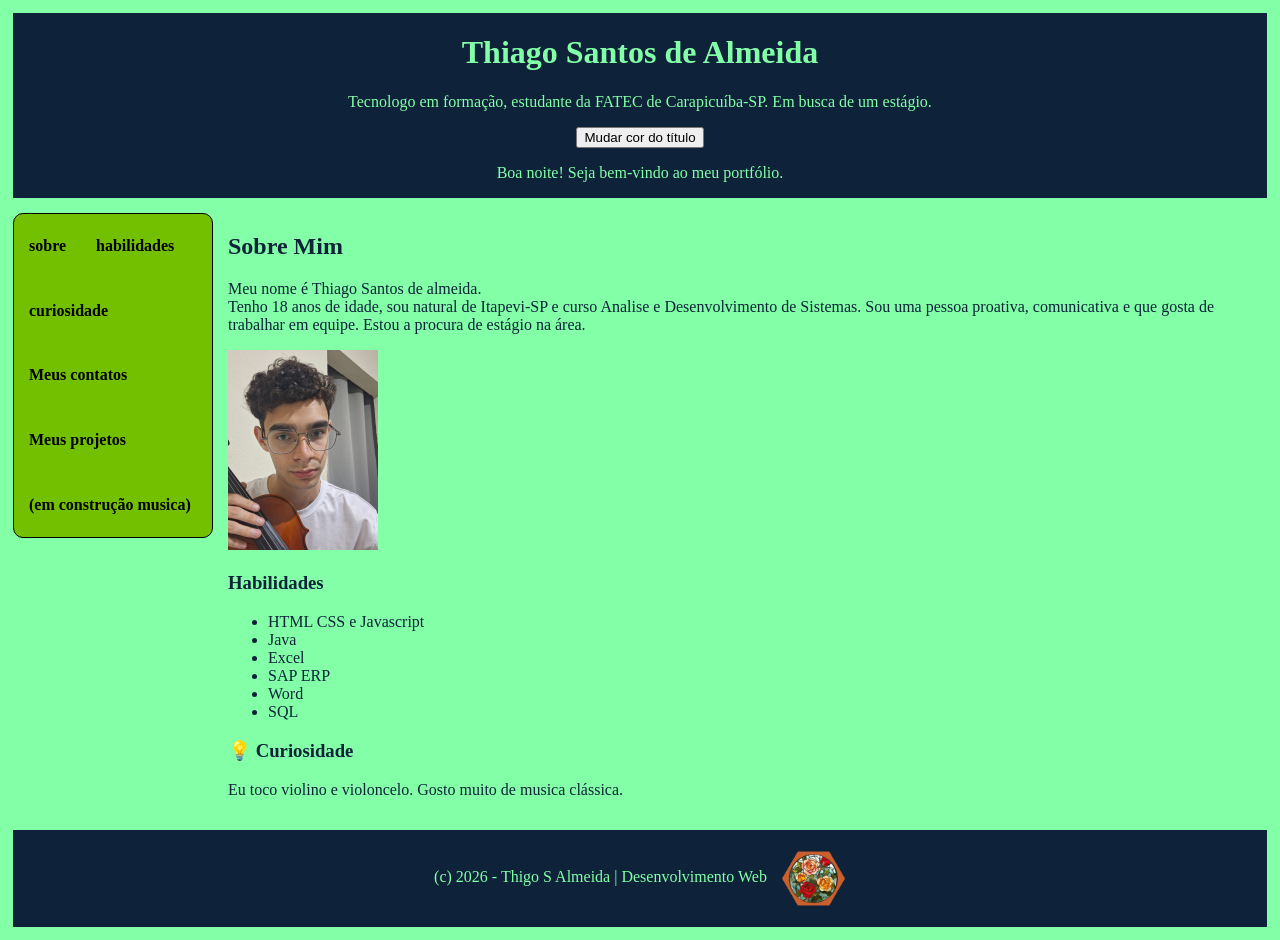
==== index.html @ 50d30e30 "commit5" ====
<!DOCTYPE html>
<html lang="pt-BR">
<head>
    <meta charset="UTF-8">
    <meta name="viewport" content="width=device-width, initial-scale=1.0">
    <title>Portfólio</title>
        <link rel="stylesheet" href="style.css">
</head>
<body>
    <div class="layout">
    <header>
    <h1 id="titulo">Thiago Santos de Almeida</h1>
    <p>Tecnologo em formação, estudante da FATEC de Carapicuíba-SP. Em busca de um estágio.</p>
    <button onclick="mudarCor()">Mudar cor do título</button>
</header>
    
<nav class="menu">
    <a href="#sobre">sobre</a>
    <a href="#habilidades">habilidades</a>
    <a href="#curiosidade">curiosidade</a>
    <a href="contato.html">Meus contatos</a>
    <a href="projetos.html">Meus projetos</a>
    <a href="musica.html">(em construção musica)</a>

</nav>
    <main>
    <section id="sobre">
        <h2>Sobre Mim</h2>
        <p>Meu nome é Thiago Santos de almeida. <br>
        Tenho 18 anos de idade, sou natural de Itapevi-SP e curso 
        Analise e Desenvolvimento de Sistemas. Sou uma pessoa proativa,
        comunicativa e que gosta de trabalhar em equipe. Estou a procura de estágio na área.</p>
         
        <img class="fotominha" width="123px" src="Foto1.jpeg" alt="Thiago segurando um violino e olhando para a câmera">
    </section>

    <section id="habilidades">
        <h3>Habilidades</h3>
        <ul>
            <li>HTML CSS e Javascript</li>
            <li>Java</li>
            <li>Excel</li>
            <li>SAP ERP</li>
            <li>Word</li>
            <li>SQL</li>
        </ul>
    </section>
    
    <section id="curiosidade">
    <aside>
        <h3>💡 Curiosidade</h3>
        <p>Eu toco violino e violoncelo. Gosto muito de musica clássica.</p>
    </aside>
    </section>
</main>
    <footer>
    <p>(c) 2026 - Thigo S Almeida | Desenvolvimento Web
        <img
            class="rosas"
            src="rosas.jpeg"
            alt="insignia de rosas">
    </p>
</footer>

</div>
<script src="script.js"></script>
</body>
</html>
---- style.css ----
* {
    box-sizing: border-box;
}

body {
    background-color: #82ffa7;
    color: #0e233a;
    font-family: "Georgia", serif;
    display: flex;
    flex-direction: column;
    min-height: 100vh;
    padding: 5px;
}
h1{
   text-align: center;
}
header{
    background-color: #0e233a;
    justify-content: center;
    text-align: center;
    color: #82ffa7;

}
.menu {
    display: flex;
    flex-wrap: wrap;
    align-items: center;
    gap: 30px;
    background-color: #73c000;
    padding: 15px;
    max-height: 300px; 
    border: 1px solid #000000;
    border-radius: 10px;
}
.menu a {
    color: #000000;
    text-decoration: none;
    font-weight: bold;
}
/* CSS */
.fotominha {
  
  width: 100%; 
  max-width: 500px; 
  height: auto;    
}
/* Para telas maiores*/
@media (min-width: 1000px) {
  .fotominha {
    width: 150px; 
  }
  .menu {
    max-height: 325px; 
  }
}
footer{
    justify-content: center;
    color: #82ffa7;
    text-align: center;
    background-color: #0e233a;
}
.container-caixas {
      display: flex;             
      flex-direction: row;       
      gap: 16px;                 
      align-items: center;       
    }
.caixa-texto {
      padding: 10px 14px;
      border: 1px solid #0e233a;
      background-color: aquamarine;
      border-radius: 6px;
      font-size: 1rem;
      flex: 1; 
    }
.layout {
    flex: 1;
    display: grid;
    grid-template-columns: 200px 1fr;
    grid-template-rows: auto 1fr auto;
    grid-template-areas:
        "header header"
        "menu   main"
        "footer footer";
    gap: 15px;
}

header { grid-area: header; }
nav    { grid-area: menu;   }
main   { grid-area: main;   }
footer { grid-area: footer; }

h4{
    background-color: #006400;
}
.container {
    max-width: 800px;
    margin: 40px auto;
    padding: 20px;
}

.card {
    background-color: white;
    padding: 30px;
    border-radius: 12px;
    box-shadow: 0 4px 12px rgba(0, 0, 0, 0.15);
}
a {
  text-decoration: none;
  transition: color 0.2s ease, background-color 0.2s ease;
}

a:hover {
  color: #dc2626;
}
.voltar {
    color: white;
    text-decoration: none;
    transition: color 0.2s ease, background-color 0.2s ease;
}
.voltar:hover {
    color: #ee0b4f
}
.cnttxt {
    text-align: center;
}
.layoutII{
    flex: 1;
    display: grid;
    grid-template-rows: auto 1fr auto;
    grid-template-areas:
        "header"
        "main"
        "footer";
    gap: 15px;
}
main {
    flex: auto;
}
.rosas {
    display: inline-block;

    width: 65px;

    margin-left: 10px;

    vertical-align: middle;
}
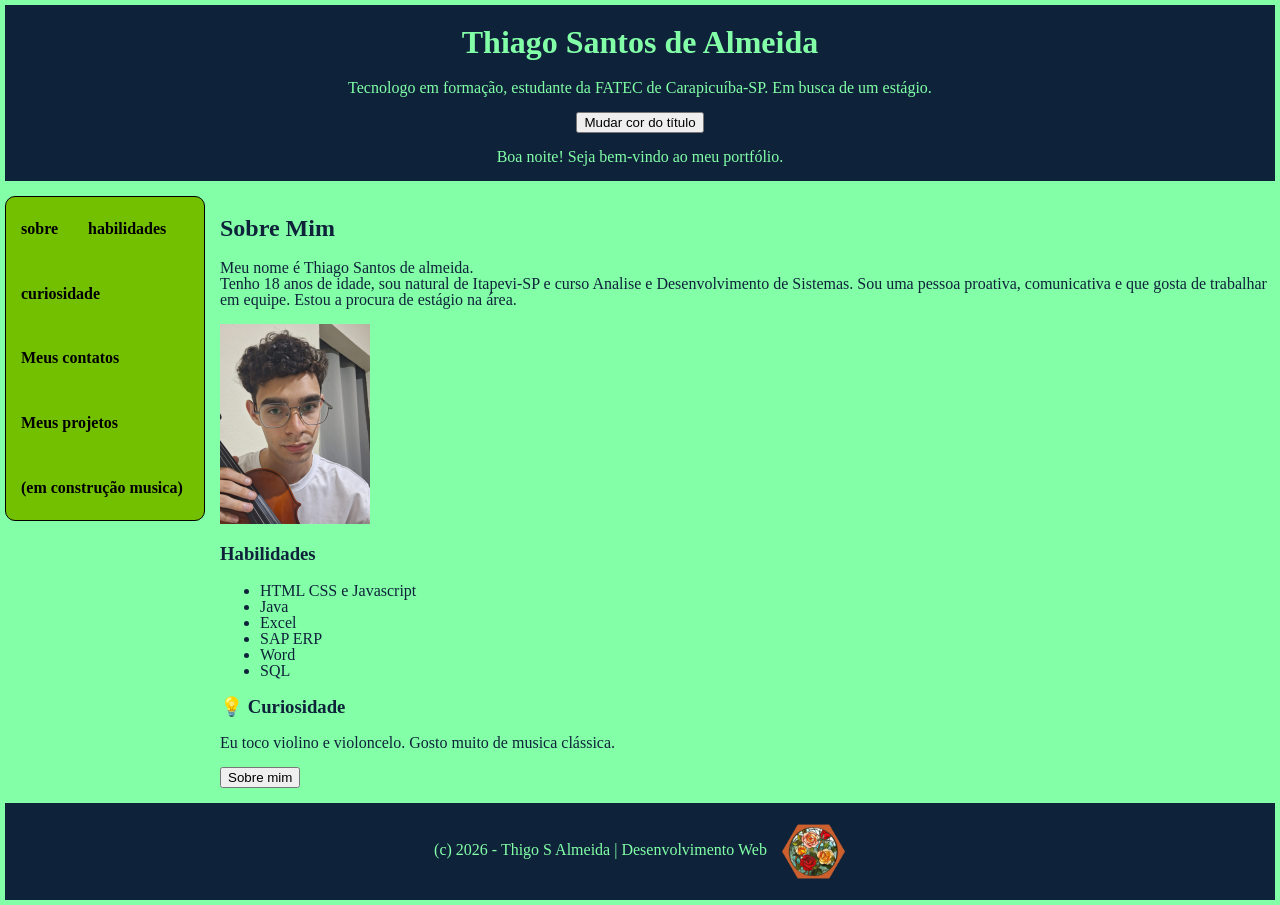
==== commit f8710815: "Commit6" ====
--- a/index.html
+++ b/index.html
@@ -50,6 +50,7 @@
     <aside>
         <h3>💡 Curiosidade</h3>
         <p>Eu toco violino e violoncelo. Gosto muito de musica clássica.</p>
+        <button onclick="apresentacao()">Sobre mim</button>
     </aside>
     </section>
 </main>
--- a/style.css
+++ b/style.css
@@ -3,6 +3,7 @@
 }
 
 body {
+    margin: 0;
     background-color: #82ffa7;
     color: #0e233a;
     font-family: "Georgia", serif;
@@ -10,6 +11,7 @@
     flex-direction: column;
     min-height: 100vh;
     padding: 5px;
+    line-height: 1;
 }
 h1{
    text-align: center;
@@ -61,7 +63,8 @@
 }
 .container-caixas {
       display: flex;             
-      flex-direction: row;       
+      flex-direction: row;
+      flex-wrap: wrap;       
       gap: 16px;                 
       align-items: center;       
     }
@@ -133,6 +136,8 @@
         "main"
         "footer";
     gap: 15px;
+    max-width: 100%;
+    min-width: 0;
 }
 main {
     flex: auto;
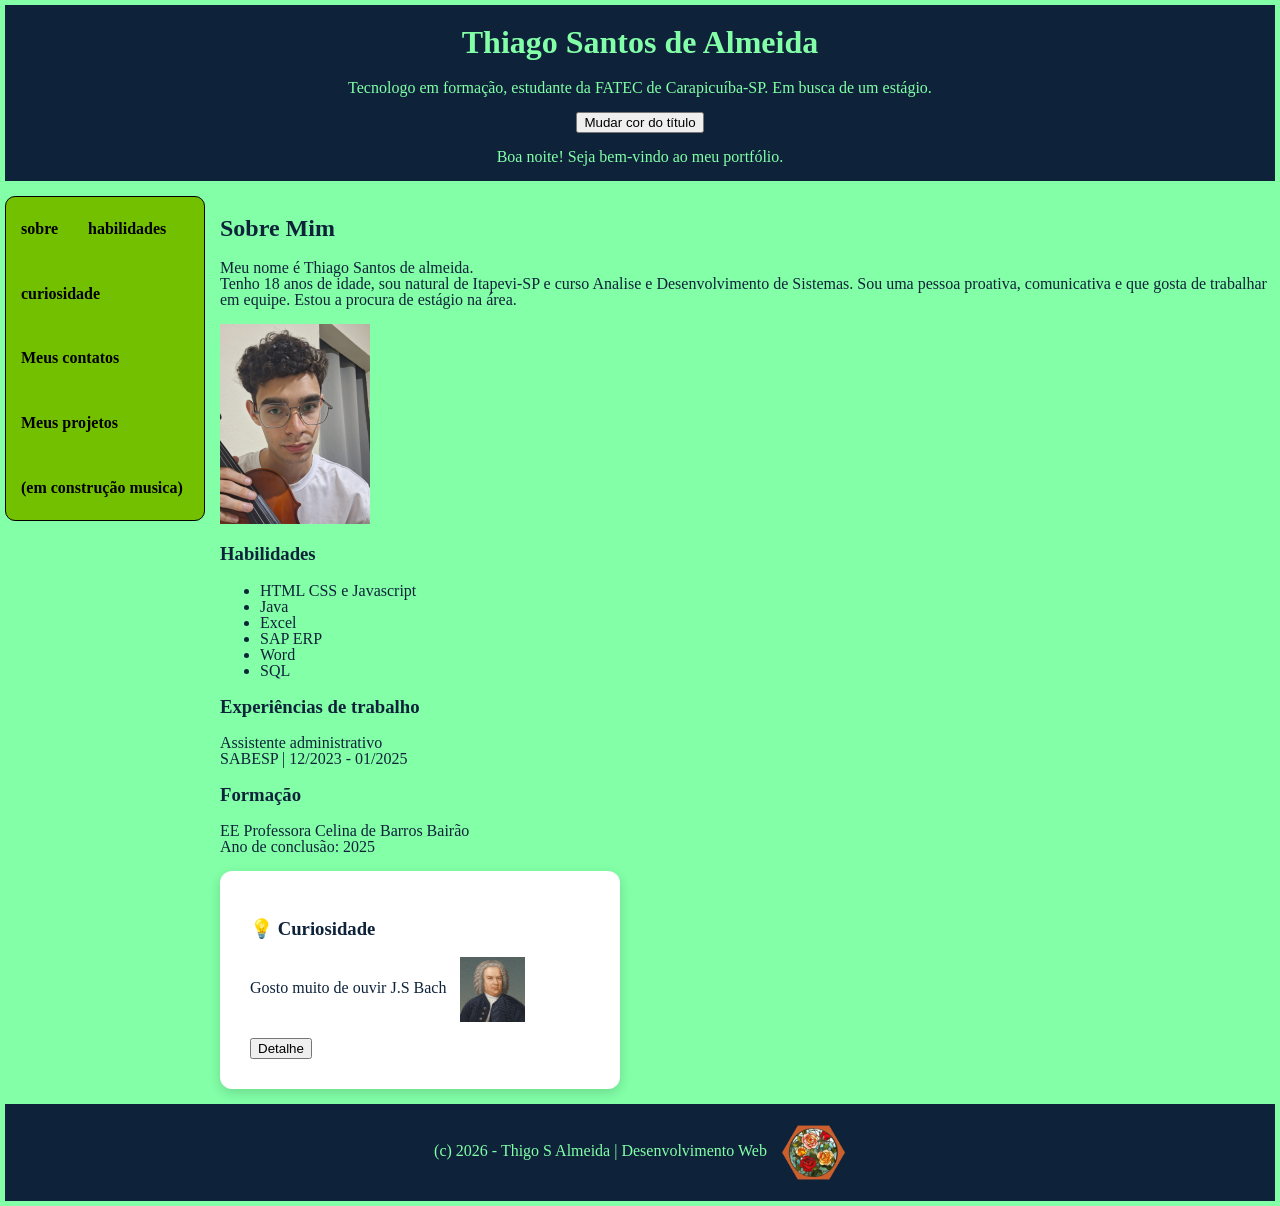
==== commit ed159b04: "commitXIII" ====
--- a/index.html
+++ b/index.html
@@ -46,11 +46,30 @@
         </ul>
     </section>
     
+<section id="experiencias">
+    <h3>Experiências de trabalho</h3>
+    <p>Assistente administrativo<br>
+        SABESP | 12/2023 - 01/2025</p>
+</section>
+
+<section id="formação">
+    <h3>Formação</h3>
+    <p>EE Professora Celina de Barros Bairão<br>
+        Ano de conclusão: 2025</p>
+</section>
+
     <section id="curiosidade">
     <aside>
+        <section class="cardII">
         <h3>💡 Curiosidade</h3>
-        <p>Eu toco violino e violoncelo. Gosto muito de musica clássica.</p>
-        <button onclick="apresentacao()">Sobre mim</button>
+        <p>Gosto muito de ouvir J.S Bach 
+            <img
+            class="bach"
+            src="bach.jpeg"
+            alt="Bach">
+        </p>
+        <button onclick="obra()">Detalhe</button>
+        </section>
     </aside>
     </section>
 </main>
--- a/style.css
+++ b/style.css
@@ -54,6 +54,9 @@
   .menu {
     max-height: 325px; 
   }
+  .container-hor img{
+    max-width: 150px; 
+}
 }
 footer{
     justify-content: center;
@@ -93,9 +96,6 @@
 main   { grid-area: main;   }
 footer { grid-area: footer; }
 
-h4{
-    background-color: #006400;
-}
 .container {
     max-width: 800px;
     margin: 40px auto;
@@ -114,7 +114,8 @@
 }
 
 a:hover {
-  color: #dc2626;
+    color: #ff1919;
+    background-color: #FFEF8A;
 }
 .voltar {
     color: white;
@@ -122,7 +123,8 @@
     transition: color 0.2s ease, background-color 0.2s ease;
 }
 .voltar:hover {
-    color: #ee0b4f
+    color: #860000;
+    background-color: #FFEF8A;
 }
 .cnttxt {
     text-align: center;
@@ -151,3 +153,29 @@
 
     vertical-align: middle;
 }
+.container-hor {
+    display: flex;
+    align-items: center;
+    gap: 7px;
+}
+.container-hor img{
+    width: 100%; 
+    max-width: 150px; 
+    height: auto;
+}
+.bach {
+    display: inline-block;
+
+    width: 65px;
+
+    margin-left: 10px;
+
+    vertical-align: middle;
+}
+.cardII {
+    background-color: white;
+    padding: 30px;
+    border-radius: 12px;
+    box-shadow: 0 4px 12px rgba(0, 0, 0, 0.15);
+    max-width: 400px;
+}
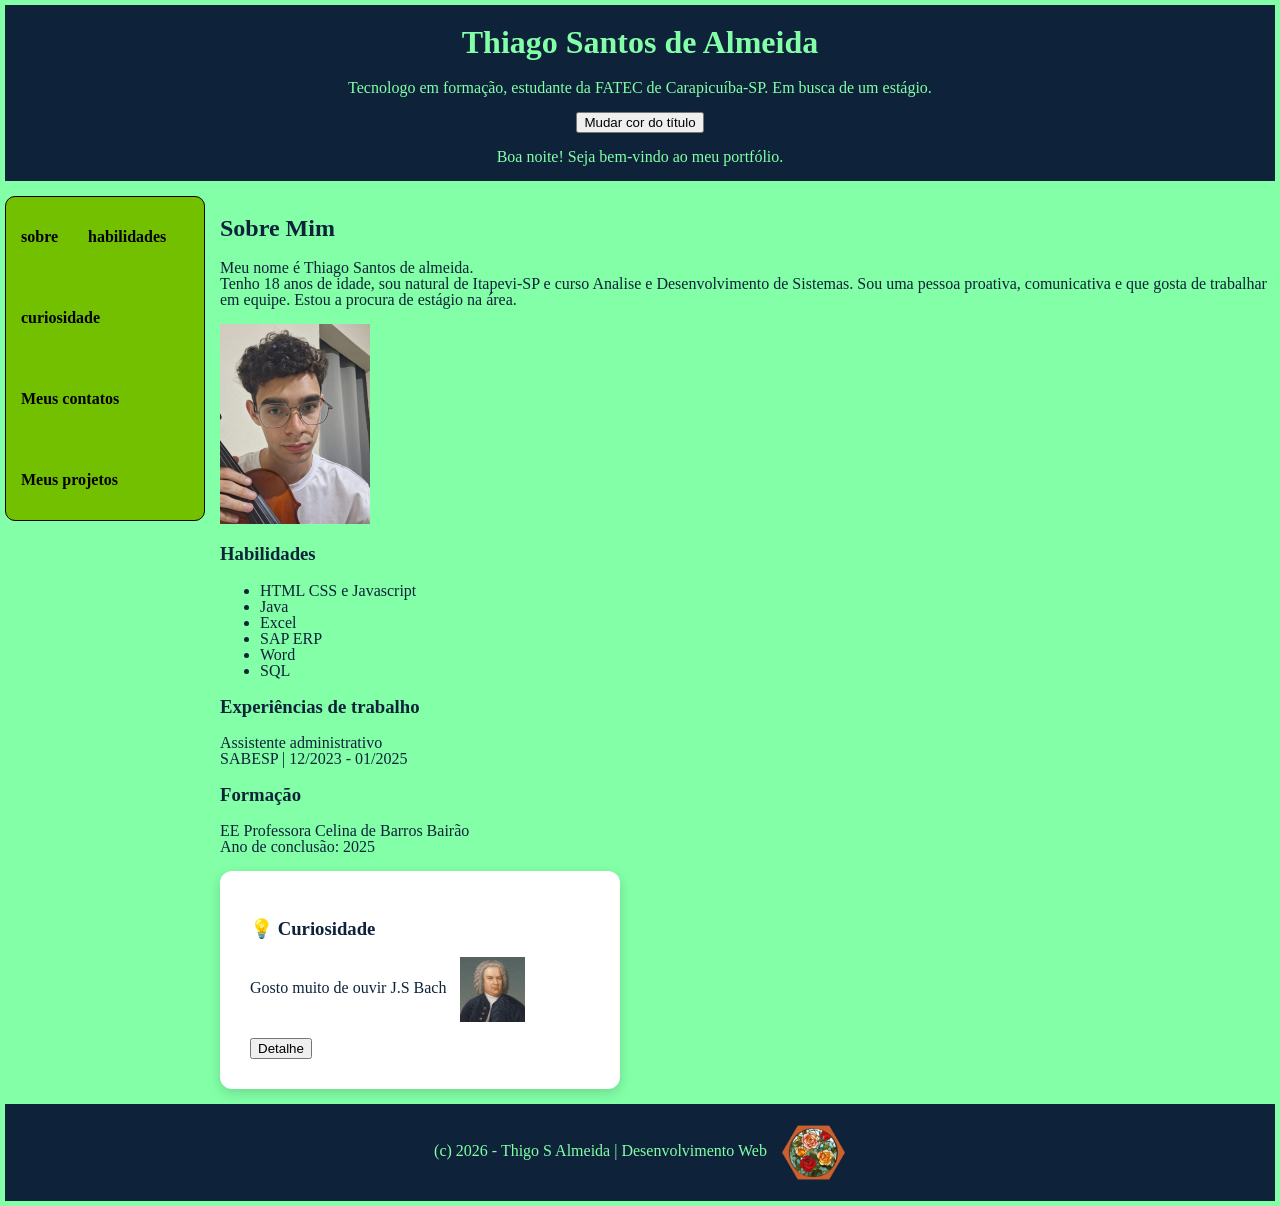
==== commit 0d638229: "commitXIV" ====
--- a/index.html
+++ b/index.html
@@ -20,7 +20,6 @@
     <a href="#curiosidade">curiosidade</a>
     <a href="contato.html">Meus contatos</a>
     <a href="projetos.html">Meus projetos</a>
-    <a href="musica.html">(em construção musica)</a>
 
 </nav>
     <main>
--- a/style.css
+++ b/style.css
@@ -55,7 +55,10 @@
     max-height: 325px; 
   }
   .container-hor img{
-    max-width: 150px; 
+    max-width: 150px;
+  }
+  .cardII {
+    max-width: 150px;     
 }
 }
 footer{
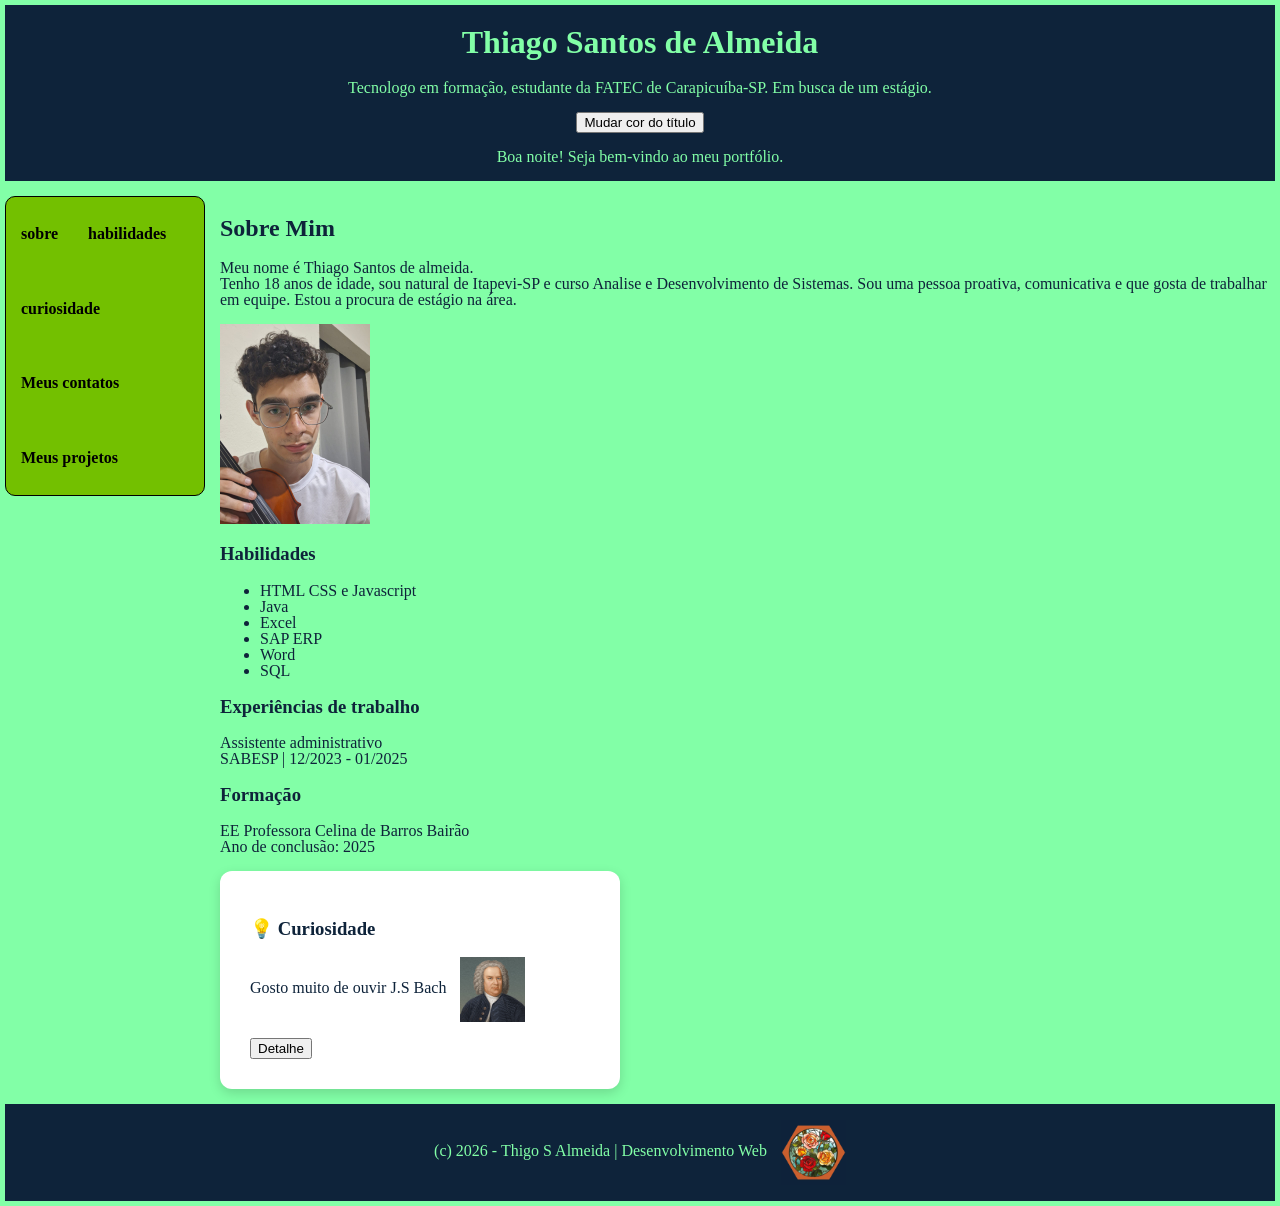
==== commit d56793c7: "commitXV" ====
--- a/index.html
+++ b/index.html
@@ -84,4 +84,4 @@
 </div>
 <script src="script.js"></script>
 </body>
-</html>
+</html>
--- a/style.css
+++ b/style.css
@@ -58,8 +58,22 @@
     max-width: 150px;
   }
   .cardII {
-    max-width: 150px;     
-}
+    max-width: 150px;  
+    margin: 0px;   
+}
+.layout {
+        grid-template-columns: minmax(0, 200px) minmax(0, 1fr);
+        grid-template-rows: auto 1fr auto;
+        grid-template-areas:
+            "header header"
+            "menu   main"
+            "footer footer";
+    }
+
+    .menu {
+        gap: 30px;
+        max-height: 300px;
+    }
 }
 footer{
     justify-content: center;
@@ -92,6 +106,8 @@
         "menu   main"
         "footer footer";
     gap: 15px;
+    max-width: 100%;
+    min-width: 0;
 }
 
 header { grid-area: header; }
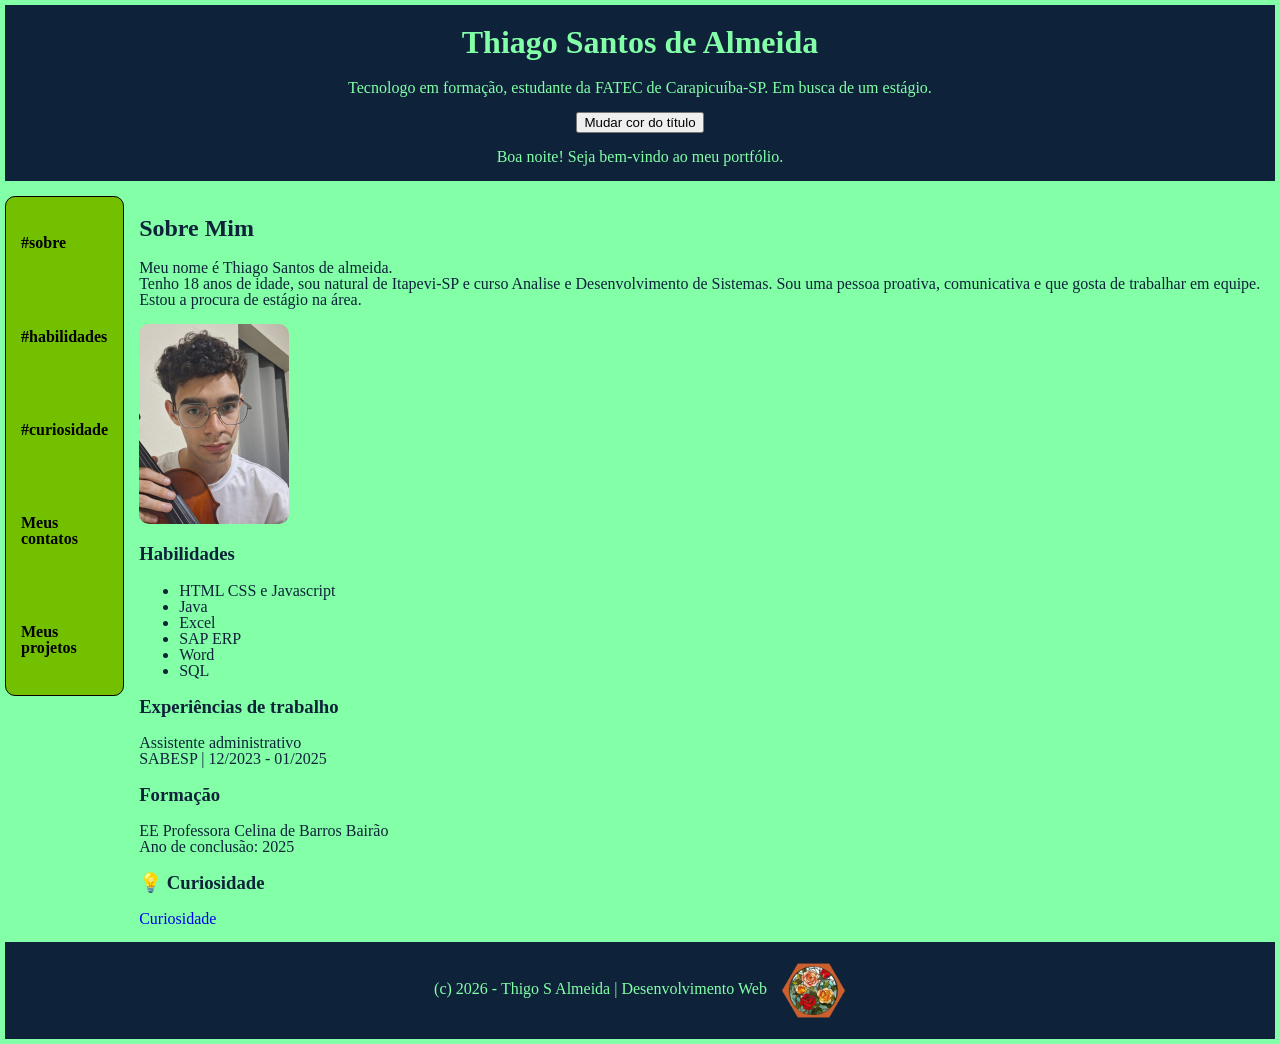
==== commit 98d0138a: "Commit17" ====
--- a/index.html
+++ b/index.html
@@ -15,9 +15,9 @@
 </header>
     
 <nav class="menu">
-    <a href="#sobre">sobre</a>
-    <a href="#habilidades">habilidades</a>
-    <a href="#curiosidade">curiosidade</a>
+    <a href="#sobre">#sobre</a>
+    <a href="#habilidades">#habilidades</a>
+    <a href="#curiosidade">#curiosidade</a>
     <a href="contato.html">Meus contatos</a>
     <a href="projetos.html">Meus projetos</a>
 
@@ -59,15 +59,8 @@
 
     <section id="curiosidade">
     <aside>
-        <section class="cardII">
         <h3>💡 Curiosidade</h3>
-        <p>Gosto muito de ouvir J.S Bach 
-            <img
-            class="bach"
-            src="bach.jpeg"
-            alt="Bach">
-        </p>
-        <button onclick="obra()">Detalhe</button>
+        <a href="curiosidade.html" id="clink">Curiosidade</a>
         </section>
     </aside>
     </section>
--- a/style.css
+++ b/style.css
@@ -30,7 +30,7 @@
     gap: 30px;
     background-color: #73c000;
     padding: 15px;
-    max-height: 300px; 
+    max-height: 400px; 
     border: 1px solid #000000;
     border-radius: 10px;
 }
@@ -44,7 +44,8 @@
   
   width: 100%; 
   max-width: 500px; 
-  height: auto;    
+  height: auto;
+  border-radius: 10px;    
 }
 /* Para telas maiores*/
 @media (min-width: 1000px) {
@@ -52,28 +53,8 @@
     width: 150px; 
   }
   .menu {
-    max-height: 325px; 
+    max-height: 500px; 
   }
-  .container-hor img{
-    max-width: 150px;
-  }
-  .cardII {
-    max-width: 150px;  
-    margin: 0px;   
-}
-.layout {
-        grid-template-columns: minmax(0, 200px) minmax(0, 1fr);
-        grid-template-rows: auto 1fr auto;
-        grid-template-areas:
-            "header header"
-            "menu   main"
-            "footer footer";
-    }
-
-    .menu {
-        gap: 30px;
-        max-height: 300px;
-    }
 }
 footer{
     justify-content: center;
@@ -99,15 +80,13 @@
 .layout {
     flex: 1;
     display: grid;
-    grid-template-columns: 200px 1fr;
+    grid-template-columns: 1fr;
     grid-template-rows: auto 1fr auto;
     grid-template-areas:
         "header header"
         "menu   main"
         "footer footer";
     gap: 15px;
-    max-width: 100%;
-    min-width: 0;
 }
 
 header { grid-area: header; }
@@ -185,16 +164,18 @@
 .bach {
     display: inline-block;
 
-    width: 65px;
+    width: 200px;
 
     margin-left: 10px;
 
     vertical-align: middle;
+
+    border-radius: 10px; 
 }
 .cardII {
     background-color: white;
     padding: 30px;
     border-radius: 12px;
     box-shadow: 0 4px 12px rgba(0, 0, 0, 0.15);
-    max-width: 400px;
-}+    max-width: 800px;
+}
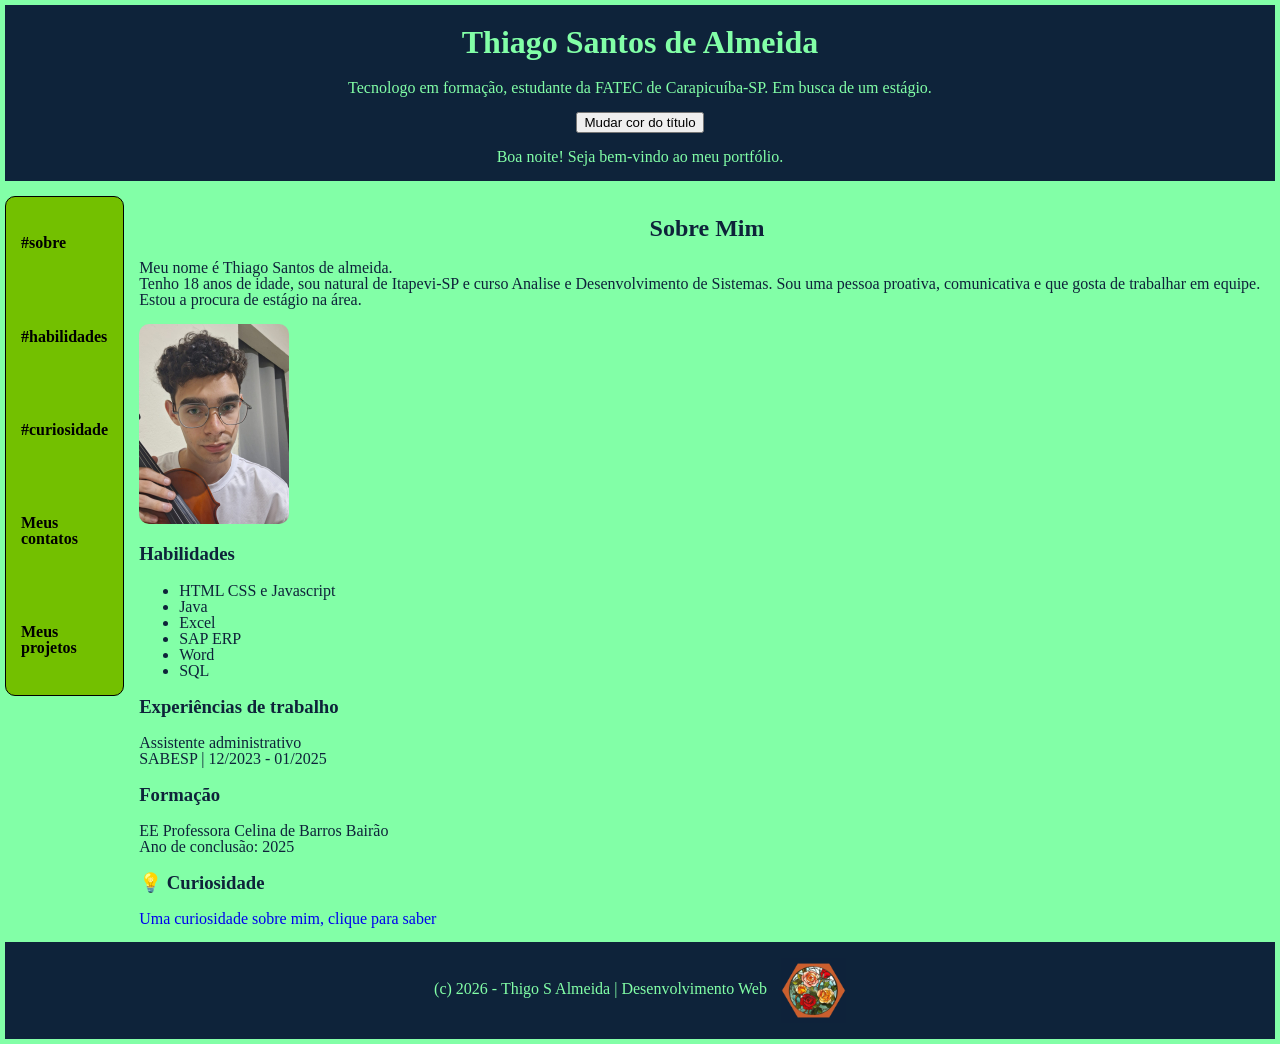
==== commit e1179f1a: "Commit17.1" ====
--- a/index.html
+++ b/index.html
@@ -60,7 +60,7 @@
     <section id="curiosidade">
     <aside>
         <h3>💡 Curiosidade</h3>
-        <a href="curiosidade.html" id="clink">Curiosidade</a>
+        <a href="curiosidade.html" id="clink">Uma curiosidade sobre mim, clique para saber</a>
         </section>
     </aside>
     </section>
--- a/style.css
+++ b/style.css
@@ -13,7 +13,7 @@
     padding: 5px;
     line-height: 1;
 }
-h1{
+h1, h2 {
    text-align: center;
 }
 header{
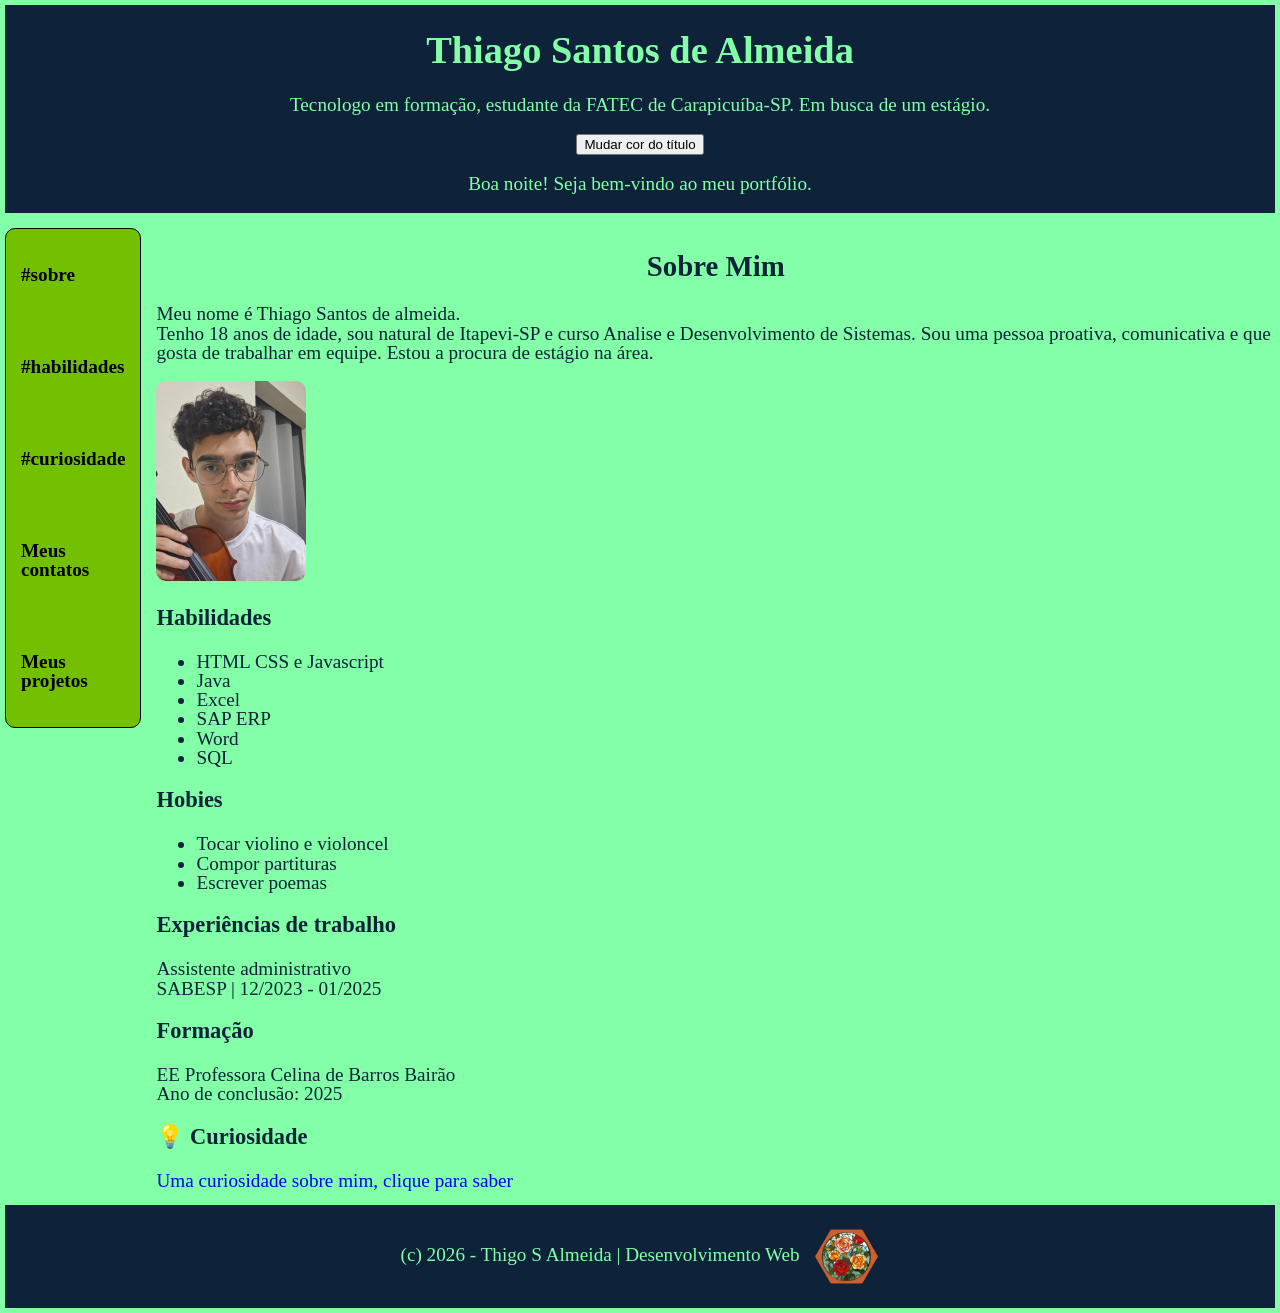
==== commit 8c3b016f: "Commit20.4" ====
--- a/index.html
+++ b/index.html
@@ -44,6 +44,13 @@
             <li>SQL</li>
         </ul>
     </section>
+        <h3>Hobies</h3>
+        <ul>
+            <li>Tocar violino e violoncel</li>
+            <li>Compor partituras</li>
+            <li>Escrever poemas</li>
+        </ul>
+    </section>
     
 <section id="experiencias">
     <h3>Experiências de trabalho</h3>
--- a/style.css
+++ b/style.css
@@ -12,6 +12,7 @@
     min-height: 100vh;
     padding: 5px;
     line-height: 1;
+    font-size: larger;
 }
 h1, h2 {
    text-align: center;
@@ -166,8 +167,6 @@
 
     width: 200px;
 
-    margin-left: 10px;
-
     vertical-align: middle;
 
     border-radius: 10px; 
@@ -178,4 +177,10 @@
     border-radius: 12px;
     box-shadow: 0 4px 12px rgba(0, 0, 0, 0.15);
     max-width: 800px;
+    flex: auto;
+    flex-wrap: wrap;
+    align-items: center;
 }
+.curiosidade a{
+    color: #000000;
+}
